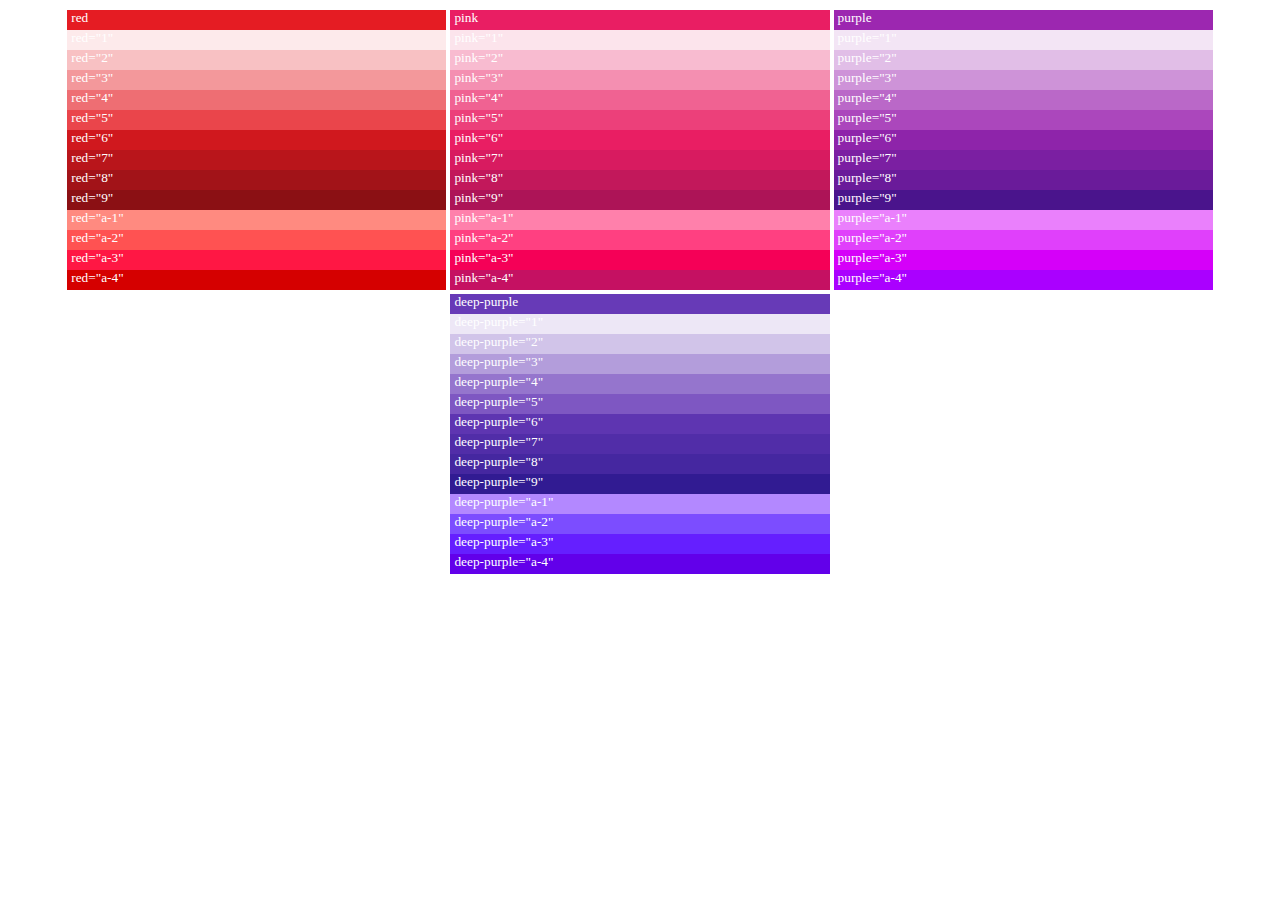
==== colors.html @ 41cffe55 "Add palheta de cores em CSS" ====
<!DOCTYPE html>
<html lang="pt-br">
<head>
	<meta charset="utf-8">
	<meta name="viewport" content="width=device-width, height=device-height, initial-scale=1.0">
	<meta http-equiv="cache-control" content="max-age=0" />
	<meta http-equiv="cache-control" content="no-cache" />
	<meta http-equiv="expires" content="0" />
	<meta http-equiv="pragma" content="no-cache" />
	<link rel="stylesheet" type="text/css" href="colors/colors.css">
	<title>Components CSS</title>
	<style type="text/css">
		body {
			text-align: center;
		}
		div {
			display: inline-block;
			min-height: 20px;
			min-width: 100px;
			width: 30%;
			margin: 2px 0;
			vertical-align: top;
			position: relative;
			top: 0;
			left: 0;
		}
		section {
			width: 100%;
			display: block;
			min-height: 20px;
			color: #FFF;
			font-size: 10pt;
			text-align: left;
			padding: 0 0 0 4px;
			box-sizing: border-box;
		}
	</style>
</head>
<body>
	<header>
	</header>
	<main>
		<div>
			<section red >red</section>
			<section red="1" >red="1"</section>
			<section red="2" >red="2"</section>
			<section red="3" >red="3"</section>
			<section red="4" >red="4"</section>
			<section red="5" >red="5"</section>
			<section red="6" >red="6"</section>
			<section red="7" >red="7"</section>
			<section red="8" >red="8"</section>
			<section red="9" >red="9"</section>
			<section red="a-1">red="a-1"</section>
			<section red="a-2">red="a-2"</section>
			<section red="a-3">red="a-3"</section>
			<section red="a-4">red="a-4"</section>
		</div>
		<div>
			<section pink >pink</section>
			<section pink="1" >pink="1"</section>
			<section pink="2" >pink="2"</section>
			<section pink="3" >pink="3"</section>
			<section pink="4" >pink="4"</section>
			<section pink="5" >pink="5"</section>
			<section pink="6" >pink="6"</section>
			<section pink="7" >pink="7"</section>
			<section pink="8" >pink="8"</section>
			<section pink="9" >pink="9"</section>
			<section pink="a-1">pink="a-1"</section>
			<section pink="a-2">pink="a-2"</section>
			<section pink="a-3">pink="a-3"</section>
			<section pink="a-4">pink="a-4"</section>
		</div>
		<div>
			<section purple >purple</section>
			<section purple="1" >purple="1"</section>
			<section purple="2" >purple="2"</section>
			<section purple="3" >purple="3"</section>
			<section purple="4" >purple="4"</section>
			<section purple="5" >purple="5"</section>
			<section purple="6" >purple="6"</section>
			<section purple="7" >purple="7"</section>
			<section purple="8" >purple="8"</section>
			<section purple="9" >purple="9"</section>
			<section purple="a-1">purple="a-1"</section>
			<section purple="a-2">purple="a-2"</section>
			<section purple="a-3">purple="a-3"</section>
			<section purple="a-4">purple="a-4"</section>
		</div>
		<div>
			<section deep-purple >deep-purple</section>
			<section deep-purple="1" >deep-purple="1"</section>
			<section deep-purple="2" >deep-purple="2"</section>
			<section deep-purple="3" >deep-purple="3"</section>
			<section deep-purple="4" >deep-purple="4"</section>
			<section deep-purple="5" >deep-purple="5"</section>
			<section deep-purple="6" >deep-purple="6"</section>
			<section deep-purple="7" >deep-purple="7"</section>
			<section deep-purple="8" >deep-purple="8"</section>
			<section deep-purple="9" >deep-purple="9"</section>
			<section deep-purple="a-1">deep-purple="a-1"</section>
			<section deep-purple="a-2">deep-purple="a-2"</section>
			<section deep-purple="a-3">deep-purple="a-3"</section>
			<section deep-purple="a-4">deep-purple="a-4"</section>
		</div>
	</main>
	<footer> </footer>
</body>
</html>
---- colors/colors.css ----
/* Backfground Color Red */
[red] { background-color: #e51c23; }
[red="1"] { background-color: #fdeaeb; }
[red="2"] { background-color: #f8c1c3; }
[red="3"] { background-color: #f3989b; }
[red="4"] { background-color: #ee6e73; }
[red="5"] { background-color: #ea454b; }
[red="6"] { background-color: #d0181e; }
[red="7"] { background-color: #b9151b; }
[red="8"] { background-color: #a21318; }
[red="9"] { background-color: #8b1014; }
[red="a-1"] { background-color: #FF8A80; }
[red="a-2"] { background-color: #FF5252; }
[red="a-3"] { background-color: #FF1744; }
[red="a-4"] { background-color: #D50000; }

/* Text color red*/
[color="red"] { color: #F44336; }
[color="red-1"] { color: #fdeaeb; }
[color="red-2"] { color: #f8c1c3; }
[color="red-3"] { color: #f3989b; }
[color="red-4"] { color: #ee6e73; }
[color="red-5"] { color: #ea454b; }
[color="red-6"] { color: #e51c23; }
[color="red-7"] { color: #d0181e; }
[color="red-8"] { color: #b9151b; }
[color="red-9"] { color: #a21318; }
[color="red-10"] { color: #8b1014; }

/* Background Color Pink */
[pink] { background-color: #e91e63; }
[pink="1"] { background-color: #fce4ec; }
[pink="2"] { background-color: #f8bbd0; }
[pink="3"] { background-color: #f48fb1; }
[pink="4"] { background-color: #f06292; }
[pink="5"] { background-color: #ec407a; }
[pink="6"] { background-color: #e91e63; }
[pink="7"] { background-color: #d81b60; }
[pink="8"] { background-color: #c2185b; }
[pink="9"] { background-color: #ad1457; }
[pink="10"] { background-color: #880e4f; }
[pink="a-1"] { background-color: #ff80ab; }
[pink="a-2"] { background-color: #ff4081; }
[pink="a-3"] { background-color: #f50057; }
[pink="a-4"] { background-color: #c51162; }

/* Text Colot Pink*/
[color="pink"] { color: #e91e63; }
[color="pink-1"] { color: #fce4ec; }
[color="pink-2"] { color: #f8bbd0; }
[color="pink-3"] { color: #f48fb1; }
[color="pink-4"] { color: #f06292; }
[color="pink-5"] { color: #ec407a; }
[color="pink-6"] { color: #e91e63; }
[color="pink-7"] { color: #d81b60; }
[color="pink-8"] { color: #c2185b; }
[color="pink-9"] { color: #ad1457; }
[color="pink-10"] { color: #880e4f; }

/* background Color Purple*/
[purple ] { background-color: #9c27b0; }
[purple="1"] { background-color: #f3e5f5; }
[purple="2"] { background-color: #e1bee7; }
[purple="3"] { background-color: #ce93d8; }
[purple="4"] { background-color: #ba68c8; }
[purple="5"] { background-color: #ab47bc; }
[purple="6"] { background-color: #8e24aa; }
[purple="7"] { background-color: #7b1fa2; }
[purple="8"] { background-color: #6a1b9a; }
[purple="9"] { background-color: #4a148c; }
[purple="a-1"] { background-color: #ea80fc; }
[purple="a-2"] { background-color: #e040fb; }
[purple="a-3"] { background-color: #d500f9; }
[purple="a-4"] { background-color: #aa00ff; }

/* Text Color purple*/
[color="purple" ] { color: #9c27b0; }
[color="purple-1"] { color: #f3e5f5; }
[color="purple-2"] { color: #e1bee7; }
[color="purple-3"] { color: #ce93d8; }
[color="purple-4"] { color: #ba68c8; }
[color="purple-5"] { color: #ab47bc; }
[color="purple-6"] { color: #8e24aa; }
[color="purple-7"] { color: #7b1fa2; }
[color="purple-8"] { color: #6a1b9a; }
[color="purple-9"] { color: #4a148c; }
[color="purple-a-1"] { color: #ea80fc; }
[color="purple-a-2"] { color: #e040fb; }
[color="purple-a-3"] { color: #d500f9; }
[color="purple-a-4"] { color: #aa00ff; }

/* Background Color Deep-purple*/
[deep-purple] { background-color: #673ab7; }
[deep-purple="1"] { background-color: #ede7f6; }
[deep-purple="2"] { background-color: #d1c4e9; }
[deep-purple="3"] { background-color: #b39ddb; }
[deep-purple="4"] { background-color: #9575cd; }
[deep-purple="5"] { background-color: #7e57c2; }
[deep-purple="6"] { background-color: #5e35b1; }
[deep-purple="7"] { background-color: #512da8; }
[deep-purple="8"] { background-color: #4527a0; }
[deep-purple="9"] { background-color: #311b92; }
[deep-purple="a-1"] { background-color: #b388ff; }
[deep-purple="a-2"] { background-color: #7c4dff; }
[deep-purple="a-3"] { background-color: #651fff; }
[deep-purple="a-4"] { background-color: #6200ea; }

/*Text Color Deep-purple*/
[color="deep-purple"] { color: #673ab7; }
[color="deep-purple-1"] { color: #ede7f6; }
[color="deep-purple-2"] { color: #d1c4e9; }
[color="deep-purple-3"] { color: #b39ddb; }
[color="deep-purple-4"] { color: #9575cd; }
[color="deep-purple-5"] { color: #7e57c2; }
[color="deep-purple-6"] { color: #5e35b1; }
[color="deep-purple-7"] { color: #512da8; }
[color="deep-purple-8"] { color: #4527a0; }
[color="deep-purple-9"] { color: #311b92; }
[color="deep-purple-a-1"] { color: #b388ff; }
[color="deep-purple-a-2"] { color: #7c4dff; }
[color="deep-purple-a-3"] { color: #651fff; }
[color="deep-purple-a-4"] { color: #6200ea; }

/**/
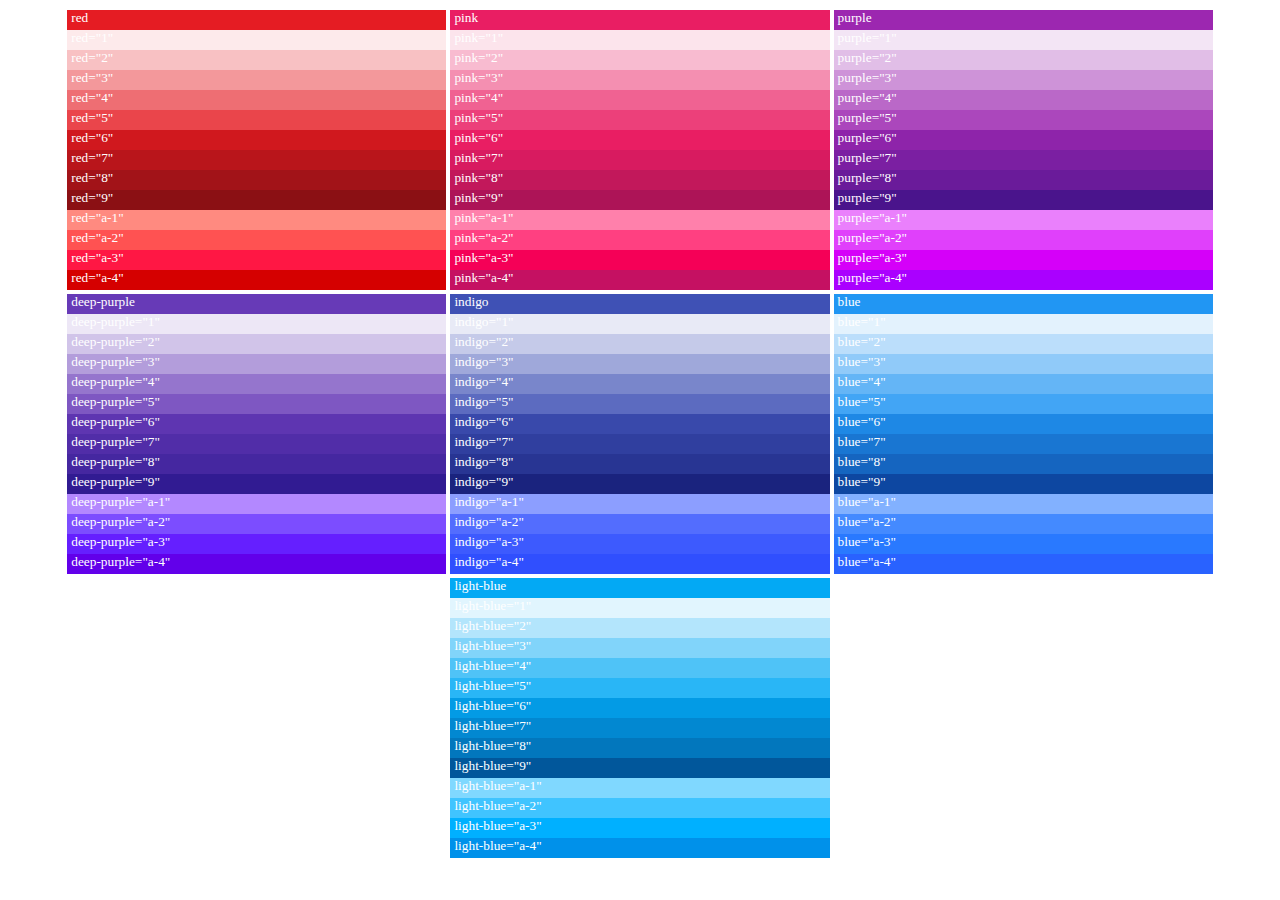
==== commit 3231ae96: "Add Modules" ====
--- a/colors.html
+++ b/colors.html
@@ -7,6 +7,7 @@
 	<meta http-equiv="cache-control" content="no-cache" />
 	<meta http-equiv="expires" content="0" />
 	<meta http-equiv="pragma" content="no-cache" />
+	<link rel="stylesheet" type="text/css" href="colors/compile-colors-css.php">
 	<link rel="stylesheet" type="text/css" href="colors/colors.css">
 	<title>Components CSS</title>
 	<style type="text/css">
@@ -15,7 +16,7 @@
 		}
 		div {
 			display: inline-block;
-			min-height: 20px;
+			min-height: 40px;
 			min-width: 100px;
 			width: 30%;
 			margin: 2px 0;
@@ -104,7 +105,54 @@
 			<section deep-purple="a-3">deep-purple="a-3"</section>
 			<section deep-purple="a-4">deep-purple="a-4"</section>
 		</div>
-	</main>
+		<div>
+			<section indigo >indigo</section>
+			<section indigo="1" >indigo="1"</section>
+			<section indigo="2" >indigo="2"</section>
+			<section indigo="3" >indigo="3"</section>
+			<section indigo="4" >indigo="4"</section>
+			<section indigo="5" >indigo="5"</section>
+			<section indigo="6" >indigo="6"</section>
+			<section indigo="7" >indigo="7"</section>
+			<section indigo="8" >indigo="8"</section>
+			<section indigo="9" >indigo="9"</section>
+			<section indigo="a-1">indigo="a-1"</section>
+			<section indigo="a-2">indigo="a-2"</section>
+			<section indigo="a-3">indigo="a-3"</section>
+			<section indigo="a-4">indigo="a-4"</section>
+		</div>
+		<div>
+			<section blue >blue</section>
+			<section blue="1" >blue="1"</section>
+			<section blue="2" >blue="2"</section>
+			<section blue="3" >blue="3"</section>
+			<section blue="4" >blue="4"</section>
+			<section blue="5" >blue="5"</section>
+			<section blue="6" >blue="6"</section>
+			<section blue="7" >blue="7"</section>
+			<section blue="8" >blue="8"</section>
+			<section blue="9" >blue="9"</section>
+			<section blue="a-1">blue="a-1"</section>
+			<section blue="a-2">blue="a-2"</section>
+			<section blue="a-3">blue="a-3"</section>
+			<section blue="a-4">blue="a-4"</section>
+		</div>
+		<div>
+			<section light-blue >light-blue</section>
+			<section light-blue="1" >light-blue="1"</section>
+			<section light-blue="2" >light-blue="2"</section>
+			<section light-blue="3" >light-blue="3"</section>
+			<section light-blue="4" >light-blue="4"</section>
+			<section light-blue="5" >light-blue="5"</section>
+			<section light-blue="6" >light-blue="6"</section>
+			<section light-blue="7" >light-blue="7"</section>
+			<section light-blue="8" >light-blue="8"</section>
+			<section light-blue="9" >light-blue="9"</section>
+			<section light-blue="a-1">light-blue="a-1"</section>
+			<section light-blue="a-2">light-blue="a-2"</section>
+			<section light-blue="a-3">light-blue="a-3"</section>
+			<section light-blue="a-4">light-blue="a-4"</section>
+		</div>
 	<footer> </footer>
 </body>
 </html>--- a/colors/colors.css
+++ b/colors/colors.css
@@ -1,124 +1 @@
-/* Backfground Color Red */
-[red] { background-color: #e51c23; }
-[red="1"] { background-color: #fdeaeb; }
-[red="2"] { background-color: #f8c1c3; }
-[red="3"] { background-color: #f3989b; }
-[red="4"] { background-color: #ee6e73; }
-[red="5"] { background-color: #ea454b; }
-[red="6"] { background-color: #d0181e; }
-[red="7"] { background-color: #b9151b; }
-[red="8"] { background-color: #a21318; }
-[red="9"] { background-color: #8b1014; }
-[red="a-1"] { background-color: #FF8A80; }
-[red="a-2"] { background-color: #FF5252; }
-[red="a-3"] { background-color: #FF1744; }
-[red="a-4"] { background-color: #D50000; }
-
-/* Text color red*/
-[color="red"] { color: #F44336; }
-[color="red-1"] { color: #fdeaeb; }
-[color="red-2"] { color: #f8c1c3; }
-[color="red-3"] { color: #f3989b; }
-[color="red-4"] { color: #ee6e73; }
-[color="red-5"] { color: #ea454b; }
-[color="red-6"] { color: #e51c23; }
-[color="red-7"] { color: #d0181e; }
-[color="red-8"] { color: #b9151b; }
-[color="red-9"] { color: #a21318; }
-[color="red-10"] { color: #8b1014; }
-
-/* Background Color Pink */
-[pink] { background-color: #e91e63; }
-[pink="1"] { background-color: #fce4ec; }
-[pink="2"] { background-color: #f8bbd0; }
-[pink="3"] { background-color: #f48fb1; }
-[pink="4"] { background-color: #f06292; }
-[pink="5"] { background-color: #ec407a; }
-[pink="6"] { background-color: #e91e63; }
-[pink="7"] { background-color: #d81b60; }
-[pink="8"] { background-color: #c2185b; }
-[pink="9"] { background-color: #ad1457; }
-[pink="10"] { background-color: #880e4f; }
-[pink="a-1"] { background-color: #ff80ab; }
-[pink="a-2"] { background-color: #ff4081; }
-[pink="a-3"] { background-color: #f50057; }
-[pink="a-4"] { background-color: #c51162; }
-
-/* Text Colot Pink*/
-[color="pink"] { color: #e91e63; }
-[color="pink-1"] { color: #fce4ec; }
-[color="pink-2"] { color: #f8bbd0; }
-[color="pink-3"] { color: #f48fb1; }
-[color="pink-4"] { color: #f06292; }
-[color="pink-5"] { color: #ec407a; }
-[color="pink-6"] { color: #e91e63; }
-[color="pink-7"] { color: #d81b60; }
-[color="pink-8"] { color: #c2185b; }
-[color="pink-9"] { color: #ad1457; }
-[color="pink-10"] { color: #880e4f; }
-
-/* background Color Purple*/
-[purple ] { background-color: #9c27b0; }
-[purple="1"] { background-color: #f3e5f5; }
-[purple="2"] { background-color: #e1bee7; }
-[purple="3"] { background-color: #ce93d8; }
-[purple="4"] { background-color: #ba68c8; }
-[purple="5"] { background-color: #ab47bc; }
-[purple="6"] { background-color: #8e24aa; }
-[purple="7"] { background-color: #7b1fa2; }
-[purple="8"] { background-color: #6a1b9a; }
-[purple="9"] { background-color: #4a148c; }
-[purple="a-1"] { background-color: #ea80fc; }
-[purple="a-2"] { background-color: #e040fb; }
-[purple="a-3"] { background-color: #d500f9; }
-[purple="a-4"] { background-color: #aa00ff; }
-
-/* Text Color purple*/
-[color="purple" ] { color: #9c27b0; }
-[color="purple-1"] { color: #f3e5f5; }
-[color="purple-2"] { color: #e1bee7; }
-[color="purple-3"] { color: #ce93d8; }
-[color="purple-4"] { color: #ba68c8; }
-[color="purple-5"] { color: #ab47bc; }
-[color="purple-6"] { color: #8e24aa; }
-[color="purple-7"] { color: #7b1fa2; }
-[color="purple-8"] { color: #6a1b9a; }
-[color="purple-9"] { color: #4a148c; }
-[color="purple-a-1"] { color: #ea80fc; }
-[color="purple-a-2"] { color: #e040fb; }
-[color="purple-a-3"] { color: #d500f9; }
-[color="purple-a-4"] { color: #aa00ff; }
-
-/* Background Color Deep-purple*/
-[deep-purple] { background-color: #673ab7; }
-[deep-purple="1"] { background-color: #ede7f6; }
-[deep-purple="2"] { background-color: #d1c4e9; }
-[deep-purple="3"] { background-color: #b39ddb; }
-[deep-purple="4"] { background-color: #9575cd; }
-[deep-purple="5"] { background-color: #7e57c2; }
-[deep-purple="6"] { background-color: #5e35b1; }
-[deep-purple="7"] { background-color: #512da8; }
-[deep-purple="8"] { background-color: #4527a0; }
-[deep-purple="9"] { background-color: #311b92; }
-[deep-purple="a-1"] { background-color: #b388ff; }
-[deep-purple="a-2"] { background-color: #7c4dff; }
-[deep-purple="a-3"] { background-color: #651fff; }
-[deep-purple="a-4"] { background-color: #6200ea; }
-
-/*Text Color Deep-purple*/
-[color="deep-purple"] { color: #673ab7; }
-[color="deep-purple-1"] { color: #ede7f6; }
-[color="deep-purple-2"] { color: #d1c4e9; }
-[color="deep-purple-3"] { color: #b39ddb; }
-[color="deep-purple-4"] { color: #9575cd; }
-[color="deep-purple-5"] { color: #7e57c2; }
-[color="deep-purple-6"] { color: #5e35b1; }
-[color="deep-purple-7"] { color: #512da8; }
-[color="deep-purple-8"] { color: #4527a0; }
-[color="deep-purple-9"] { color: #311b92; }
-[color="deep-purple-a-1"] { color: #b388ff; }
-[color="deep-purple-a-2"] { color: #7c4dff; }
-[color="deep-purple-a-3"] { color: #651fff; }
-[color="deep-purple-a-4"] { color: #6200ea; }
-
-/**/+[red]{background-color:#e51c23;}[red="1"]{background-color:#fdeaeb;}[red="2"]{background-color:#f8c1c3;}[red="3"]{background-color:#f3989b;}[red="4"]{background-color:#ee6e73;}[red="5"]{background-color:#ea454b;}[red="6"]{background-color:#d0181e;}[red="7"]{background-color:#b9151b;}[red="8"]{background-color:#a21318;}[red="9"]{background-color:#8b1014;}[red="a-1"]{background-color:#FF8A80;}[red="a-2"]{background-color:#FF5252;}[red="a-3"]{background-color:#FF1744;}[red="a-4"]{background-color:#D50000;}[color="red"]{color:#F44336;}[color="red-1"]{color:#fdeaeb;}[color="red-2"]{color:#f8c1c3;}[color="red-3"]{color:#f3989b;}[color="red-4"]{color:#ee6e73;}[color="red-5"]{color:#ea454b;}[color="red-6"]{color:#e51c23;}[color="red-7"]{color:#d0181e;}[color="red-8"]{color:#b9151b;}[color="red-9"]{color:#a21318;}[color="red-10"]{color:#8b1014;}[pink]{background-color:#e91e63;}[pink="1"]{background-color:#fce4ec;}[pink="2"]{background-color:#f8bbd0;}[pink="3"]{background-color:#f48fb1;}[pink="4"]{background-color:#f06292;}[pink="5"]{background-color:#ec407a;}[pink="6"]{background-color:#e91e63;}[pink="7"]{background-color:#d81b60;}[pink="8"]{background-color:#c2185b;}[pink="9"]{background-color:#ad1457;}[pink="10"]{background-color:#880e4f;}[pink="a-1"]{background-color:#ff80ab;}[pink="a-2"]{background-color:#ff4081;}[pink="a-3"]{background-color:#f50057;}[pink="a-4"]{background-color:#c51162;}[color="pink"]{color:#e91e63;}[color="pink-1"]{color:#fce4ec;}[color="pink-2"]{color:#f8bbd0;}[color="pink-3"]{color:#f48fb1;}[color="pink-4"]{color:#f06292;}[color="pink-5"]{color:#ec407a;}[color="pink-6"]{color:#e91e63;}[color="pink-7"]{color:#d81b60;}[color="pink-8"]{color:#c2185b;}[color="pink-9"]{color:#ad1457;}[color="pink-10"]{color:#880e4f;}[purple]{background-color:#9c27b0;}[purple="1"]{background-color:#f3e5f5;}[purple="2"]{background-color:#e1bee7;}[purple="3"]{background-color:#ce93d8;}[purple="4"]{background-color:#ba68c8;}[purple="5"]{background-color:#ab47bc;}[purple="6"]{background-color:#8e24aa;}[purple="7"]{background-color:#7b1fa2;}[purple="8"]{background-color:#6a1b9a;}[purple="9"]{background-color:#4a148c;}[purple="a-1"]{background-color:#ea80fc;}[purple="a-2"]{background-color:#e040fb;}[purple="a-3"]{background-color:#d500f9;}[purple="a-4"]{background-color:#aa00ff;}[color="purple"]{color:#9c27b0;}[color="purple-1"]{color:#f3e5f5;}[color="purple-2"]{color:#e1bee7;}[color="purple-3"]{color:#ce93d8;}[color="purple-4"]{color:#ba68c8;}[color="purple-5"]{color:#ab47bc;}[color="purple-6"]{color:#8e24aa;}[color="purple-7"]{color:#7b1fa2;}[color="purple-8"]{color:#6a1b9a;}[color="purple-9"]{color:#4a148c;}[color="purple-a-1"]{color:#ea80fc;}[color="purple-a-2"]{color:#e040fb;}[color="purple-a-3"]{color:#d500f9;}[color="purple-a-4"]{color:#aa00ff;}[deep-purple]{background-color:#673ab7;}[deep-purple="1"]{background-color:#ede7f6;}[deep-purple="2"]{background-color:#d1c4e9;}[deep-purple="3"]{background-color:#b39ddb;}[deep-purple="4"]{background-color:#9575cd;}[deep-purple="5"]{background-color:#7e57c2;}[deep-purple="6"]{background-color:#5e35b1;}[deep-purple="7"]{background-color:#512da8;}[deep-purple="8"]{background-color:#4527a0;}[deep-purple="9"]{background-color:#311b92;}[deep-purple="a-1"]{background-color:#b388ff;}[deep-purple="a-2"]{background-color:#7c4dff;}[deep-purple="a-3"]{background-color:#651fff;}[deep-purple="a-4"]{background-color:#6200ea;}[color="deep-purple"]{color:#673ab7;}[color="deep-purple-1"]{color:#ede7f6;}[color="deep-purple-2"]{color:#d1c4e9;}[color="deep-purple-3"]{color:#b39ddb;}[color="deep-purple-4"]{color:#9575cd;}[color="deep-purple-5"]{color:#7e57c2;}[color="deep-purple-6"]{color:#5e35b1;}[color="deep-purple-7"]{color:#512da8;}[color="deep-purple-8"]{color:#4527a0;}[color="deep-purple-9"]{color:#311b92;}[color="deep-purple-a-1"]{color:#b388ff;}[color="deep-purple-a-2"]{color:#7c4dff;}[color="deep-purple-a-3"]{color:#651fff;}[color="deep-purple-a-4"]{color:#6200ea;}[indigo]{background-color:#3f51b5;}[indigo="1"]{background-color:#e8eaf6;}[indigo="2"]{background-color:#c5cae9;}[indigo="3"]{background-color:#9fa8da;}[indigo="4"]{background-color:#7986cb;}[indigo="5"]{background-color:#5c6bc0;}[indigo="6"]{background-color:#3949ab;}[indigo="7"]{background-color:#303f9f;}[indigo="8"]{background-color:#283593;}[indigo="9"]{background-color:#1a237e;}[indigo="a-1"]{background-color:#8c9eff;}[indigo="a-2"]{background-color:#536dfe;}[indigo="a-3"]{background-color:#3d5afe;}[indigo="a-4"]{background-color:#304ffe;}[color="indigo"]{color:#3f51b5;}[color="indigo-1"]{color:#e8eaf6;}[color="indigo-2"]{color:#c5cae9;}[color="indigo-3"]{color:#9fa8da;}[color="indigo-4"]{color:#7986cb;}[color="indigo-5"]{color:#5c6bc0;}[color="indigo-6"]{color:#3949ab;}[color="indigo-7"]{color:#303f9f;}[color="indigo-8"]{color:#283593;}[color="indigo-9"]{color:#1a237e;}[color="indigo-a-1"]{color:#8c9eff;}[color="indigo-a-2"]{color:#536dfe;}[color="indigo-a-3"]{color:#3d5afe;}[color="indigo-a-4"]{color:#304ffe;}[blue]{background-color:#2196F3;}[blue="1"]{background-color:#E3F2FD;}[blue="2"]{background-color:#BBDEFB;}[blue="3"]{background-color:#90CAF9;}[blue="4"]{background-color:#64B5F6;}[blue="5"]{background-color:#42A5F5;}[blue="6"]{background-color:#1E88E5;}[blue="7"]{background-color:#1976D2;}[blue="8"]{background-color:#1565C0;}[blue="9"]{background-color:#0D47A1;}[blue="a-1"]{background-color:#82B1FF;}[blue="a-2"]{background-color:#448AFF;}[blue="a-3"]{background-color:#2979FF;}[blue="a-4"]{background-color:#2962FF;}[color="blue"]{color:#2196F3;}[color="blue-1"]{color:#E3F2FD;}[color="blue-2"]{color:#BBDEFB;}[color="blue-3"]{color:#90CAF9;}[color="blue-4"]{color:#64B5F6;}[color="blue-5"]{color:#42A5F5;}[color="blue-6"]{color:#1E88E5;}[color="blue-7"]{color:#1976D2;}[color="blue-8"]{color:#1565C0;}[color="blue-9"]{color:#0D47A1;}[color="blue-a-1"]{color:#82B1FF;}[color="blue-a-2"]{color:#448AFF;}[color="blue-a-3"]{color:#2979FF;}[color="blue-a-4"]{color:#2962FF;}[light-blue]{background-color:#03a9f4;}[light-blue="1"]{background-color:#e1f5fe;}[light-blue="2"]{background-color:#b3e5fc;}[light-blue="3"]{background-color:#81d4fa;}[light-blue="4"]{background-color:#4fc3f7;}[light-blue="5"]{background-color:#29b6f6;}[light-blue="6"]{background-color:#039be5;}[light-blue="7"]{background-color:#0288d1;}[light-blue="8"]{background-color:#0277bd;}[light-blue="9"]{background-color:#01579b;}[light-blue="a-1"]{background-color:#80d8ff;}[light-blue="a-2"]{background-color:#40c4ff;}[light-blue="a-3"]{background-color:#00b0ff;}[light-blue="a-4"]{background-color:#0091ea;}[color="light-blue"]{color:#03a9f4;}[color="light-blue-1"]{color:#e1f5fe;}[color="light-blue-2"]{color:#b3e5fc;}[color="light-blue-3"]{color:#81d4fa;}[color="light-blue-4"]{color:#4fc3f7;}[color="light-blue-5"]{color:#29b6f6;}[color="light-blue-6"]{color:#039be5;}[color="light-blue-7"]{color:#0288d1;}[color="light-blue-8"]{color:#0277bd;}[color="light-blue-9"]{color:#01579b;}[color="light-blue-a-1"]{color:#80d8ff;}[color="light-blue-a-2"]{color:#40c4ff;}[color="light-blue-a-3"]{color:#00b0ff;}[color="light-blue-a-4"]{color:#0091ea;}